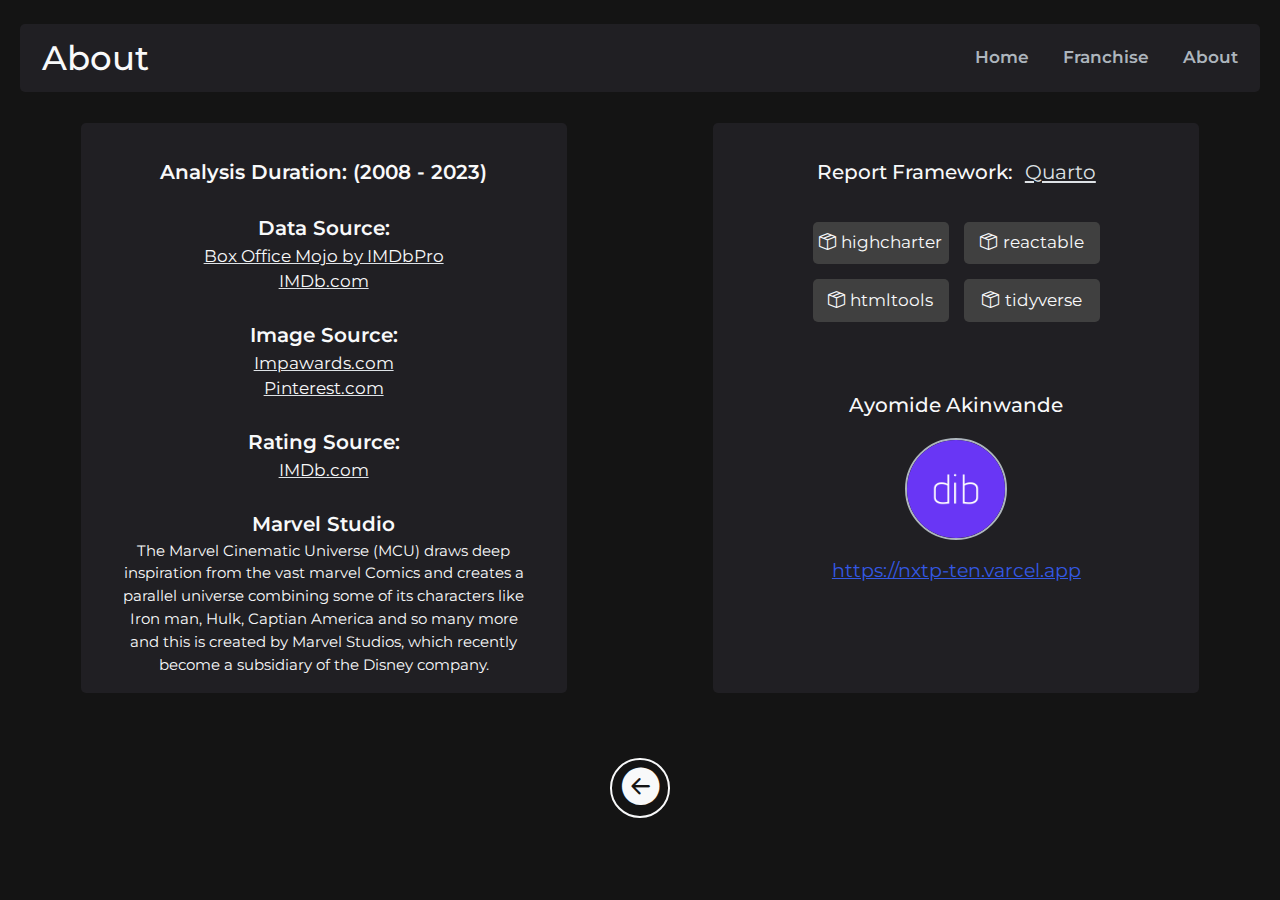
==== docs/about.html @ 6db8c6c8 "initial commit" ====
<!DOCTYPE html>
<html xmlns="http://www.w3.org/1999/xhtml" lang="en" xml:lang="en"><head>

<meta charset="utf-8">
<meta name="generator" content="quarto-1.3.340">

<meta name="viewport" content="width=device-width, initial-scale=1.0, user-scalable=yes">


<title>MCU Box-Office – about</title>
<style>
code{white-space: pre-wrap;}
span.smallcaps{font-variant: small-caps;}
div.columns{display: flex; gap: min(4vw, 1.5em);}
div.column{flex: auto; overflow-x: auto;}
div.hanging-indent{margin-left: 1.5em; text-indent: -1.5em;}
ul.task-list{list-style: none;}
ul.task-list li input[type="checkbox"] {
  width: 0.8em;
  margin: 0 0.8em 0.2em -1em; /* quarto-specific, see https://github.com/quarto-dev/quarto-cli/issues/4556 */ 
  vertical-align: middle;
}
</style>


<script src="site_libs/quarto-nav/quarto-nav.js"></script>
<script src="site_libs/clipboard/clipboard.min.js"></script>
<script src="site_libs/quarto-search/autocomplete.umd.js"></script>
<script src="site_libs/quarto-search/fuse.min.js"></script>
<script src="site_libs/quarto-search/quarto-search.js"></script>
<meta name="quarto:offset" content="./">
<script src="site_libs/quarto-html/quarto.js"></script>
<script src="site_libs/quarto-html/popper.min.js"></script>
<script src="site_libs/quarto-html/tippy.umd.min.js"></script>
<script src="site_libs/quarto-html/anchor.min.js"></script>
<link href="site_libs/quarto-html/tippy.css" rel="stylesheet">
<link href="site_libs/quarto-html/quarto-syntax-highlighting-dark.css" rel="stylesheet" id="quarto-text-highlighting-styles">
<script src="site_libs/bootstrap/bootstrap.min.js"></script>
<link href="site_libs/bootstrap/bootstrap-icons.css" rel="stylesheet">
<link href="site_libs/bootstrap/bootstrap.min.css" rel="stylesheet" id="quarto-bootstrap" data-mode="dark">
<script id="quarto-search-options" type="application/json">{
  "location": "sidebar",
  "copy-button": false,
  "collapse-after": 3,
  "panel-placement": "start",
  "type": "textbox",
  "limit": 20,
  "language": {
    "search-no-results-text": "No results",
    "search-matching-documents-text": "matching documents",
    "search-copy-link-title": "Copy link to search",
    "search-hide-matches-text": "Hide additional matches",
    "search-more-match-text": "more match in this document",
    "search-more-matches-text": "more matches in this document",
    "search-clear-button-title": "Clear",
    "search-detached-cancel-button-title": "Cancel",
    "search-submit-button-title": "Submit"
  }
}</script>


<link rel="stylesheet" href="styles.css">
</head>

<body class="fullcontent">

<div id="quarto-search-results"></div>
<!-- content -->
<div id="quarto-content" class="quarto-container page-layout-custom">
<!-- sidebar -->
<!-- margin-sidebar -->
<!-- main -->



<div class="cell">
<div class="cell-output-display">
<div class="page-header">
<nav class="page-title-nav-container">
<a class="nav-link title" href="./">About</a>
<ul class="p-navbar">
<li>
<a class="nav-link" href="./">Home</a>
</li>
<li>
<a class="nav-link" href="franchise.html">Franchise</a>
</li>
<li>
<a class="nav-link" href="about.html">About</a>
</li>
</ul>
<i class="bi bi-list open-icon" id="show_sidebar_icon"></i>
</nav>
<div class="p-sidebar" id="report_sidebar">
<div class="icon-container">
<i class="bi bi-x-lg close-icon" id="hide_sidebar_icon"></i>
</div>
<ul class="list">
<li>
<a class="nav-link" href="./">Home</a>
</li>
<li>
<a class="nav-link" href="franchise.html">Franchise</a>
</li>
<li>
<a class="nav-link" href="about.html">About</a>
</li>
</ul>
</div>
</div>
</div>
</div>
<div class="grid about-page">
<div class="g-col-12 g-col-md-6">
<div class="cell">
<div class="cell-output-display">

<div class="a-column report-info">
<div class="a-row date">
<p class="title">
Analysis Duration: 
<span>(2008 - 2023)</span>
</p>
</div>
<div class="a-row ">
<p class="title">Data Source:</p>
<a class="info-text-link" href="https://www.boxofficemojo.com/franchise/fr541495045/?sort=releaseDate&amp;sortDir=asc&amp;ref_=bo_fr__resort#table">
<p class="info-text">Box Office Mojo by IMDbPro</p>
</a>
<a class="info-text-link" href="https://m.imdb.com/list/ls031310794/">
<p class="info-text">IMDb.com</p>
</a>
</div>
<div class="a-row ">
<p class="title">Image Source:</p>
<a class="info-text-link" href="https://www.impawards.com/galleries/mcu.html">
<p class="info-text">Impawards.com</p>
</a>
<a class="info-text-link" href="https://www.pinterest.com">
<p class="info-text">Pinterest.com</p>
</a>
</div>
<div class="a-row ">
<p class="title">Rating Source:</p>
<a class="info-text-link" href="https://m.imdb.com/list/ls066946827/">
<p class="info-text">IMDb.com</p>
</a>
</div>
<div class="a-row comp-info">
<p class="title">Marvel Studio</p>
<p class="info">The Marvel Cinematic Universe (MCU) draws deep inspiration from the vast marvel Comics and creates a parallel universe combining some of its characters like Iron man, Hulk, Captian America and so many more and this is created by Marvel Studios, which recently become a subsidiary of the Disney company.</p>
</div>
</div>
</div>
</div>
</div>
<div class="g-col-12 g-col-md-6">
<div class="cell">
<div class="cell-output-display">

<div class="a-column report-framework-creator">
<div class="a-row framework-libraries">
<div class="framework">
<p class="title">Report Framework:</p>
<a class="framework-link" href="https://quarto.org">Quarto</a>
</div>
<div class="libraries">
<a class="library-link" href="https://jknust.com/highcharter/">
<p class="pkg-text">
<i class="bi bi-box-seam"></i>
highcharter
</p>
</a>
<a class="library-link" href="https://glin.github.io/reactable/">
<p class="pkg-text">
<i class="bi bi-box-seam"></i>
reactable
</p>
</a>
<a class="library-link" href="https://rstudio.github.io/htmltools/">
<p class="pkg-text">
<i class="bi bi-box-seam"></i>
htmltools
</p>
</a>
<a class="library-link" href="https://www.tidyverse.org">
<p class="pkg-text">
<i class="bi bi-box-seam"></i>
tidyverse
</p>
</a>
</div>
</div>
<div class="a-row about-me">
<p class="name">Ayomide Akinwande</p>
<img src="www/images/web-logo.png" class="profile-image">
<a class="web-link" href="https://nxtp-ten.varcel.app">https://nxtp-ten.varcel.app</a>
</div>
</div>
</div>
</div>
</div>
</div>
<div class="cell">
<div class="cell-output-display">
<div class="navigate-page">
<a href="franchise.html" class="c-nav-link">
<div class="circle-border">
<i class="bi bi-arrow-left-circle-fill"></i>
</div>
</a>
</div>
</div>
</div>
<div class="cell">
<script type="text/javascript">

const sidebar = document.getElementById('report_sidebar');

function showSidebar() {
  const show_icon = document.getElementById('show_sidebar_icon');
  
  show_icon.addEventListener('click', () => {
    sidebar.style.display = "block";
  });
}

function hideSidebar() {
  const hide_icon = document.getElementById('hide_sidebar_icon');
  
  hide_icon.addEventListener('click', () => {
    sidebar.style.display = "none";
  });
}

showSidebar();
hideSidebar();
</script>
</div>




<script id="quarto-html-after-body" type="application/javascript">
window.document.addEventListener("DOMContentLoaded", function (event) {
  const toggleBodyColorMode = (bsSheetEl) => {
    const mode = bsSheetEl.getAttribute("data-mode");
    const bodyEl = window.document.querySelector("body");
    if (mode === "dark") {
      bodyEl.classList.add("quarto-dark");
      bodyEl.classList.remove("quarto-light");
    } else {
      bodyEl.classList.add("quarto-light");
      bodyEl.classList.remove("quarto-dark");
    }
  }
  const toggleBodyColorPrimary = () => {
    const bsSheetEl = window.document.querySelector("link#quarto-bootstrap");
    if (bsSheetEl) {
      toggleBodyColorMode(bsSheetEl);
    }
  }
  toggleBodyColorPrimary();  
  const icon = "";
  const anchorJS = new window.AnchorJS();
  anchorJS.options = {
    placement: 'right',
    icon: icon
  };
  anchorJS.add('.anchored');
  const isCodeAnnotation = (el) => {
    for (const clz of el.classList) {
      if (clz.startsWith('code-annotation-')) {                     
        return true;
      }
    }
    return false;
  }
  const clipboard = new window.ClipboardJS('.code-copy-button', {
    text: function(trigger) {
      const codeEl = trigger.previousElementSibling.cloneNode(true);
      for (const childEl of codeEl.children) {
        if (isCodeAnnotation(childEl)) {
          childEl.remove();
        }
      }
      return codeEl.innerText;
    }
  });
  clipboard.on('success', function(e) {
    // button target
    const button = e.trigger;
    // don't keep focus
    button.blur();
    // flash "checked"
    button.classList.add('code-copy-button-checked');
    var currentTitle = button.getAttribute("title");
    button.setAttribute("title", "Copied!");
    let tooltip;
    if (window.bootstrap) {
      button.setAttribute("data-bs-toggle", "tooltip");
      button.setAttribute("data-bs-placement", "left");
      button.setAttribute("data-bs-title", "Copied!");
      tooltip = new bootstrap.Tooltip(button, 
        { trigger: "manual", 
          customClass: "code-copy-button-tooltip",
          offset: [0, -8]});
      tooltip.show();    
    }
    setTimeout(function() {
      if (tooltip) {
        tooltip.hide();
        button.removeAttribute("data-bs-title");
        button.removeAttribute("data-bs-toggle");
        button.removeAttribute("data-bs-placement");
      }
      button.setAttribute("title", currentTitle);
      button.classList.remove('code-copy-button-checked');
    }, 1000);
    // clear code selection
    e.clearSelection();
  });
  function tippyHover(el, contentFn) {
    const config = {
      allowHTML: true,
      content: contentFn,
      maxWidth: 500,
      delay: 100,
      arrow: false,
      appendTo: function(el) {
          return el.parentElement;
      },
      interactive: true,
      interactiveBorder: 10,
      theme: 'quarto',
      placement: 'bottom-start'
    };
    window.tippy(el, config); 
  }
  const noterefs = window.document.querySelectorAll('a[role="doc-noteref"]');
  for (var i=0; i<noterefs.length; i++) {
    const ref = noterefs[i];
    tippyHover(ref, function() {
      // use id or data attribute instead here
      let href = ref.getAttribute('data-footnote-href') || ref.getAttribute('href');
      try { href = new URL(href).hash; } catch {}
      const id = href.replace(/^#\/?/, "");
      const note = window.document.getElementById(id);
      return note.innerHTML;
    });
  }
      let selectedAnnoteEl;
      const selectorForAnnotation = ( cell, annotation) => {
        let cellAttr = 'data-code-cell="' + cell + '"';
        let lineAttr = 'data-code-annotation="' +  annotation + '"';
        const selector = 'span[' + cellAttr + '][' + lineAttr + ']';
        return selector;
      }
      const selectCodeLines = (annoteEl) => {
        const doc = window.document;
        const targetCell = annoteEl.getAttribute("data-target-cell");
        const targetAnnotation = annoteEl.getAttribute("data-target-annotation");
        const annoteSpan = window.document.querySelector(selectorForAnnotation(targetCell, targetAnnotation));
        const lines = annoteSpan.getAttribute("data-code-lines").split(",");
        const lineIds = lines.map((line) => {
          return targetCell + "-" + line;
        })
        let top = null;
        let height = null;
        let parent = null;
        if (lineIds.length > 0) {
            //compute the position of the single el (top and bottom and make a div)
            const el = window.document.getElementById(lineIds[0]);
            top = el.offsetTop;
            height = el.offsetHeight;
            parent = el.parentElement.parentElement;
          if (lineIds.length > 1) {
            const lastEl = window.document.getElementById(lineIds[lineIds.length - 1]);
            const bottom = lastEl.offsetTop + lastEl.offsetHeight;
            height = bottom - top;
          }
          if (top !== null && height !== null && parent !== null) {
            // cook up a div (if necessary) and position it 
            let div = window.document.getElementById("code-annotation-line-highlight");
            if (div === null) {
              div = window.document.createElement("div");
              div.setAttribute("id", "code-annotation-line-highlight");
              div.style.position = 'absolute';
              parent.appendChild(div);
            }
            div.style.top = top - 2 + "px";
            div.style.height = height + 4 + "px";
            let gutterDiv = window.document.getElementById("code-annotation-line-highlight-gutter");
            if (gutterDiv === null) {
              gutterDiv = window.document.createElement("div");
              gutterDiv.setAttribute("id", "code-annotation-line-highlight-gutter");
              gutterDiv.style.position = 'absolute';
              const codeCell = window.document.getElementById(targetCell);
              const gutter = codeCell.querySelector('.code-annotation-gutter');
              gutter.appendChild(gutterDiv);
            }
            gutterDiv.style.top = top - 2 + "px";
            gutterDiv.style.height = height + 4 + "px";
          }
          selectedAnnoteEl = annoteEl;
        }
      };
      const unselectCodeLines = () => {
        const elementsIds = ["code-annotation-line-highlight", "code-annotation-line-highlight-gutter"];
        elementsIds.forEach((elId) => {
          const div = window.document.getElementById(elId);
          if (div) {
            div.remove();
          }
        });
        selectedAnnoteEl = undefined;
      };
      // Attach click handler to the DT
      const annoteDls = window.document.querySelectorAll('dt[data-target-cell]');
      for (const annoteDlNode of annoteDls) {
        annoteDlNode.addEventListener('click', (event) => {
          const clickedEl = event.target;
          if (clickedEl !== selectedAnnoteEl) {
            unselectCodeLines();
            const activeEl = window.document.querySelector('dt[data-target-cell].code-annotation-active');
            if (activeEl) {
              activeEl.classList.remove('code-annotation-active');
            }
            selectCodeLines(clickedEl);
            clickedEl.classList.add('code-annotation-active');
          } else {
            // Unselect the line
            unselectCodeLines();
            clickedEl.classList.remove('code-annotation-active');
          }
        });
      }
  const findCites = (el) => {
    const parentEl = el.parentElement;
    if (parentEl) {
      const cites = parentEl.dataset.cites;
      if (cites) {
        return {
          el,
          cites: cites.split(' ')
        };
      } else {
        return findCites(el.parentElement)
      }
    } else {
      return undefined;
    }
  };
  var bibliorefs = window.document.querySelectorAll('a[role="doc-biblioref"]');
  for (var i=0; i<bibliorefs.length; i++) {
    const ref = bibliorefs[i];
    const citeInfo = findCites(ref);
    if (citeInfo) {
      tippyHover(citeInfo.el, function() {
        var popup = window.document.createElement('div');
        citeInfo.cites.forEach(function(cite) {
          var citeDiv = window.document.createElement('div');
          citeDiv.classList.add('hanging-indent');
          citeDiv.classList.add('csl-entry');
          var biblioDiv = window.document.getElementById('ref-' + cite);
          if (biblioDiv) {
            citeDiv.innerHTML = biblioDiv.innerHTML;
          }
          popup.appendChild(citeDiv);
        });
        return popup.innerHTML;
      });
    }
  }
});
</script>
</div> <!-- /content -->



</body></html>
---- docs/site_libs/quarto-html/tippy.css ----
.tippy-box[data-animation=fade][data-state=hidden]{opacity:0}[data-tippy-root]{max-width:calc(100vw - 10px)}.tippy-box{position:relative;background-color:#333;color:#fff;border-radius:4px;font-size:14px;line-height:1.4;white-space:normal;outline:0;transition-property:transform,visibility,opacity}.tippy-box[data-placement^=top]>.tippy-arrow{bottom:0}.tippy-box[data-placement^=top]>.tippy-arrow:before{bottom:-7px;left:0;border-width:8px 8px 0;border-top-color:initial;transform-origin:center top}.tippy-box[data-placement^=bottom]>.tippy-arrow{top:0}.tippy-box[data-placement^=bottom]>.tippy-arrow:before{top:-7px;left:0;border-width:0 8px 8px;border-bottom-color:initial;transform-origin:center bottom}.tippy-box[data-placement^=left]>.tippy-arrow{right:0}.tippy-box[data-placement^=left]>.tippy-arrow:before{border-width:8px 0 8px 8px;border-left-color:initial;right:-7px;transform-origin:center left}.tippy-box[data-placement^=right]>.tippy-arrow{left:0}.tippy-box[data-placement^=right]>.tippy-arrow:before{left:-7px;border-width:8px 8px 8px 0;border-right-color:initial;transform-origin:center right}.tippy-box[data-inertia][data-state=visible]{transition-timing-function:cubic-bezier(.54,1.5,.38,1.11)}.tippy-arrow{width:16px;height:16px;color:#333}.tippy-arrow:before{content:"";position:absolute;border-color:transparent;border-style:solid}.tippy-content{position:relative;padding:5px 9px;z-index:1}
---- docs/site_libs/quarto-html/quarto-syntax-highlighting-dark.css ----
/* quarto syntax highlight colors */
:root {
  --quarto-hl-al-color: #f07178;
  --quarto-hl-an-color: #d4d0ab;
  --quarto-hl-at-color: #00e0e0;
  --quarto-hl-bn-color: #d4d0ab;
  --quarto-hl-bu-color: #abe338;
  --quarto-hl-ch-color: #abe338;
  --quarto-hl-co-color: #f8f8f2;
  --quarto-hl-cv-color: #ffd700;
  --quarto-hl-cn-color: #ffd700;
  --quarto-hl-cf-color: #ffa07a;
  --quarto-hl-dt-color: #ffa07a;
  --quarto-hl-dv-color: #d4d0ab;
  --quarto-hl-do-color: #f8f8f2;
  --quarto-hl-er-color: #f07178;
  --quarto-hl-ex-color: #00e0e0;
  --quarto-hl-fl-color: #d4d0ab;
  --quarto-hl-fu-color: #ffa07a;
  --quarto-hl-im-color: #abe338;
  --quarto-hl-in-color: #d4d0ab;
  --quarto-hl-kw-color: #ffa07a;
  --quarto-hl-op-color: #ffa07a;
  --quarto-hl-ot-color: #00e0e0;
  --quarto-hl-pp-color: #dcc6e0;
  --quarto-hl-re-color: #00e0e0;
  --quarto-hl-sc-color: #abe338;
  --quarto-hl-ss-color: #abe338;
  --quarto-hl-st-color: #abe338;
  --quarto-hl-va-color: #00e0e0;
  --quarto-hl-vs-color: #abe338;
  --quarto-hl-wa-color: #dcc6e0;
}

/* other quarto variables */
:root {
  --quarto-font-monospace: SFMono-Regular, Menlo, Monaco, Consolas, "Liberation Mono", "Courier New", monospace;
}

code span.al {
  background-color: #2a0f15;
  font-weight: bold;
  color: #f07178;
}

code span.an {
  color: #d4d0ab;
}

code span.at {
  color: #00e0e0;
}

code span.bn {
  color: #d4d0ab;
}

code span.bu {
  color: #abe338;
}

code span.ch {
  color: #abe338;
}

code span.co {
  font-style: italic;
  color: #f8f8f2;
}

code span.cv {
  color: #ffd700;
}

code span.cn {
  color: #ffd700;
}

code span.cf {
  font-weight: bold;
  color: #ffa07a;
}

code span.dt {
  color: #ffa07a;
}

code span.dv {
  color: #d4d0ab;
}

code span.do {
  color: #f8f8f2;
}

code span.er {
  color: #f07178;
  text-decoration: underline;
}

code span.ex {
  font-weight: bold;
  color: #00e0e0;
}

code span.fl {
  color: #d4d0ab;
}

code span.fu {
  color: #ffa07a;
}

code span.im {
  color: #abe338;
}

code span.in {
  color: #d4d0ab;
}

code span.kw {
  font-weight: bold;
  color: #ffa07a;
}

pre > code.sourceCode > span {
  color: #f8f8f2;
}

code span {
  color: #f8f8f2;
}

code.sourceCode > span {
  color: #f8f8f2;
}

div.sourceCode,
div.sourceCode pre.sourceCode {
  color: #f8f8f2;
}

code span.op {
  color: #ffa07a;
}

code span.ot {
  color: #00e0e0;
}

code span.pp {
  color: #dcc6e0;
}

code span.re {
  background-color: #f8f8f2;
  color: #00e0e0;
}

code span.sc {
  color: #abe338;
}

code span.ss {
  color: #abe338;
}

code span.st {
  color: #abe338;
}

code span.va {
  color: #00e0e0;
}

code span.vs {
  color: #abe338;
}

code span.wa {
  color: #dcc6e0;
}

.prevent-inlining {
  content: "</";
}

/*# sourceMappingURL=935a306eefa94366c21e1a970dddb765.css.map */
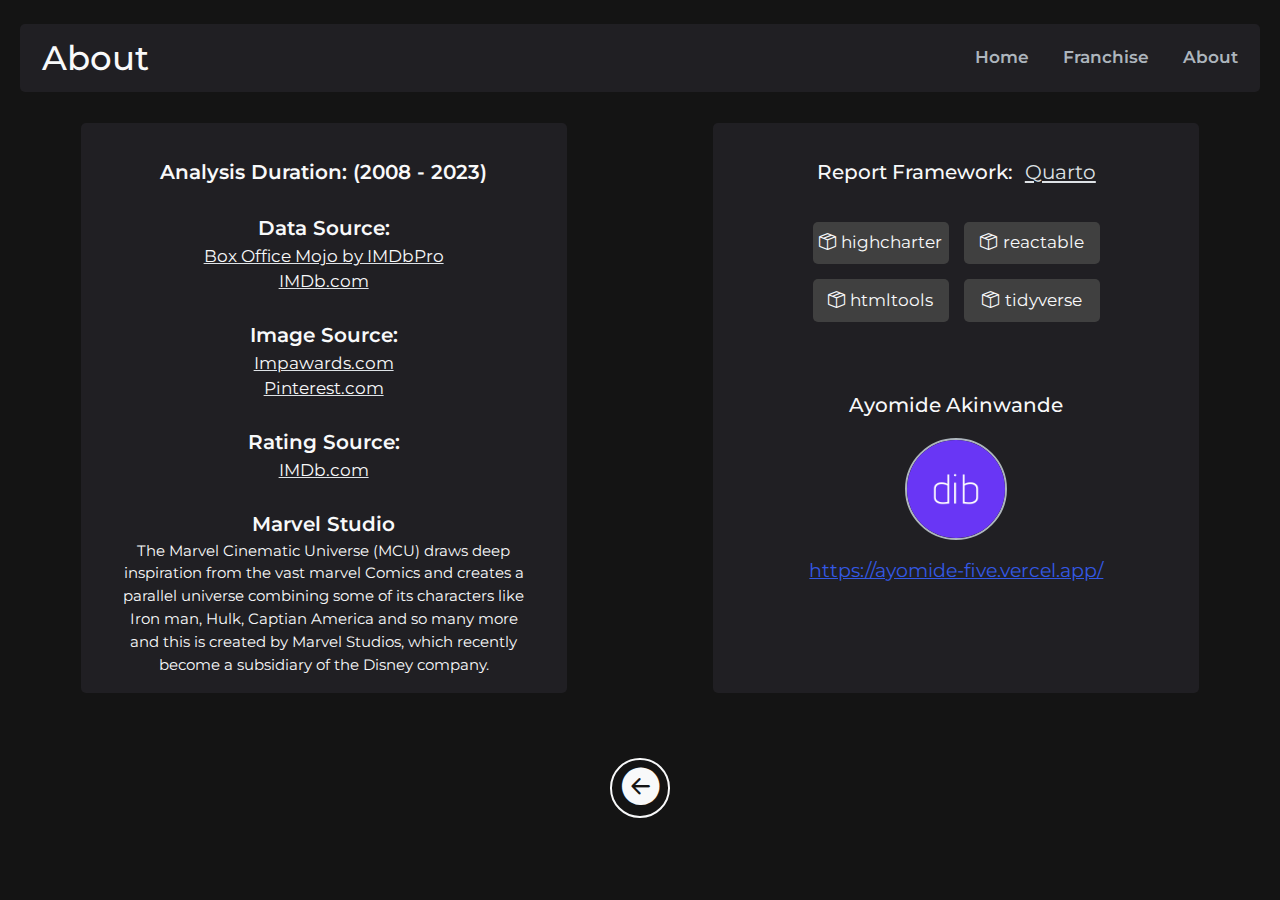
==== commit d5dd6641: "update website portfolio" ====
--- a/docs/about.html
+++ b/docs/about.html
@@ -194,7 +194,7 @@
 <div class="a-row about-me">
 <p class="name">Ayomide Akinwande</p>
 <img src="www/images/web-logo.png" class="profile-image">
-<a class="web-link" href="https://nxtp-ten.varcel.app">https://nxtp-ten.varcel.app</a>
+<a class="web-link" href="https://ayomide-five.vercel.app/">https://ayomide-five.vercel.app/</a>
 </div>
 </div>
 </div>
